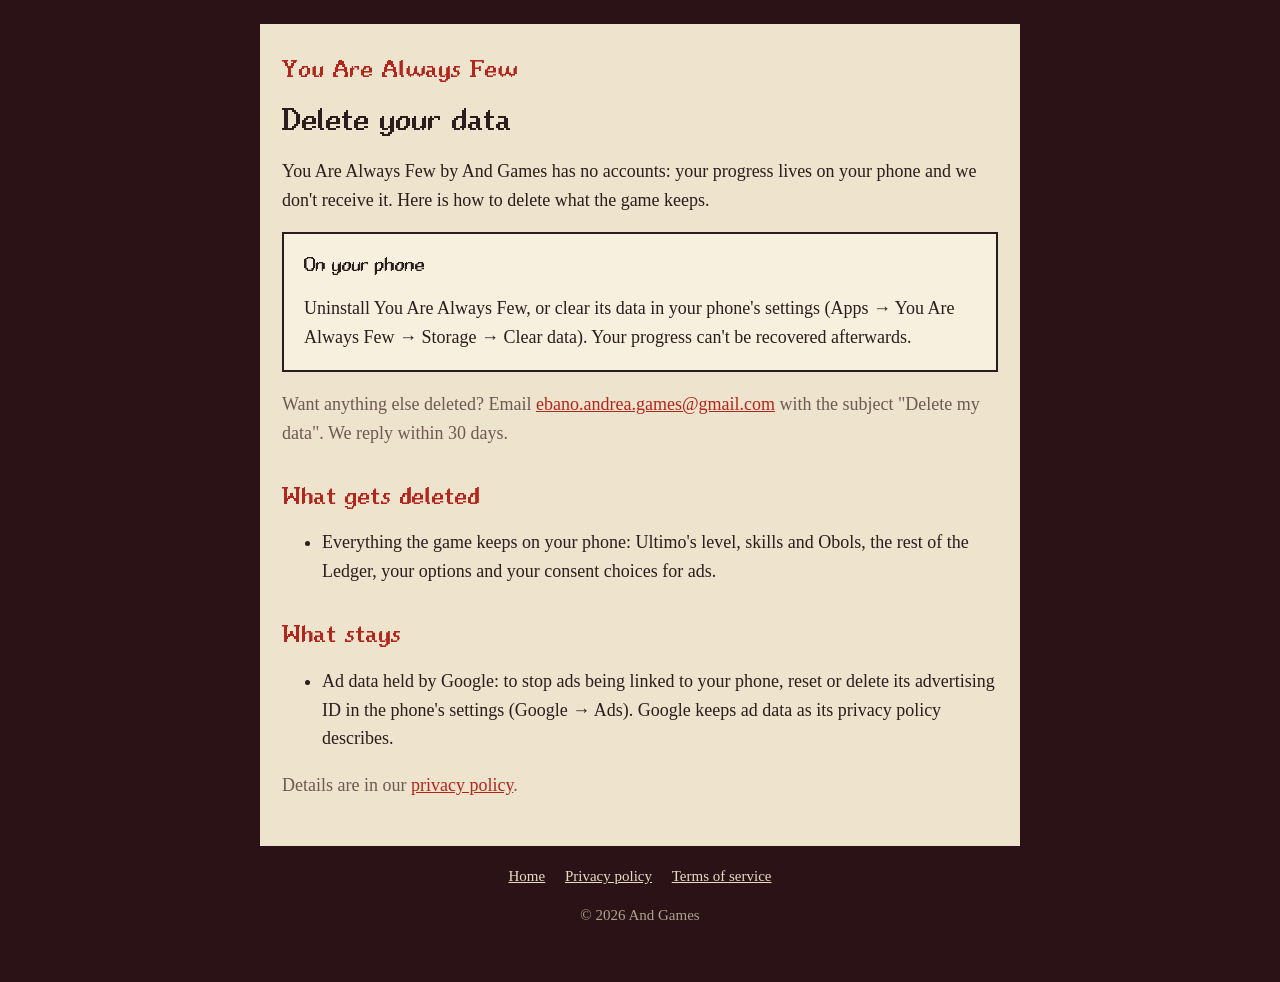
==== delete/index.html @ 034a1f8a "You Are Always Few's site: home, privacy policy, terms and data deletion Co-Authored-By: Claude Opus" ====
<!doctype html>
<html lang="en">
<head>
	<meta charset="utf-8">
	<meta name="viewport" content="width=device-width, initial-scale=1">
	<title>Delete your data · You Are Always Few</title>
	<meta name="description" content="How to delete the data You Are Always Few keeps on your phone.">
	<link rel="stylesheet" href="../style.css">
</head>
<body>
	<main>
		<nav class="top"><a class="logo small" href="../">You Are Always Few</a></nav>

		<h1>Delete your data</h1>
		<p>You Are Always Few by And Games has no accounts: your progress lives on your phone and we don't receive it. Here is how to delete what the game keeps.</p>

		<div class="card">
			<h3 style="margin-top: 0">On your phone</h3>
			<p style="margin-bottom: 0">Uninstall You Are Always Few, or clear its data in your phone's settings (Apps → You Are Always Few → Storage → Clear data). Your progress can't be recovered afterwards.</p>
		</div>

		<p class="muted">Want anything else deleted? Email <a href="mailto:ebano.andrea.games@gmail.com?subject=You%20Are%20Always%20Few%3A%20delete%20my%20data">ebano.andrea.games@gmail.com</a> with the subject "Delete my data". We reply within 30 days.</p>

		<h2>What gets deleted</h2>
		<ul>
			<li>Everything the game keeps on your phone: Ultimo's level, skills and Obols, the rest of the Ledger, your options and your consent choices for ads.</li>
		</ul>

		<h2>What stays</h2>
		<ul>
			<li>Ad data held by Google: to stop ads being linked to your phone, reset or delete its advertising ID in the phone's settings (Google → Ads). Google keeps ad data as its privacy policy describes.</li>
		</ul>

		<p class="muted">Details are in our <a href="../privacy/">privacy policy</a>.</p>
	</main>
	<footer>
		<a href="../">Home</a>
		<a href="../privacy/">Privacy policy</a>
		<a href="../terms/">Terms of service</a>
		<p>© 2026 And Games</p>
	</footer>
</body>
</html>
---- style.css ----
/* You Are Always Few website: the Ledger's paper and red ink, and the game's title font (made for the game, served from here). */
@font-face {
	font-family: "Tally Title";
	src: url("fonts/TallyTitle.ttf") format("truetype");
	font-display: swap;
}

:root {
	--bg: #2a1216;
	--page: #eee3cc;
	--panel: #f8f0de;
	--text: #2b1d1d;
	--muted: #6d5a50;
	--on-bg: #e9dcc3;
	--on-bg-muted: #b3a08f;
	--red: #b3261e;
	--red-edge: #7d1913;
	--gold: #d9a441;
}

* { box-sizing: border-box; }

html { background: var(--bg); }

body {
	margin: 0;
	background: var(--bg);
	color: var(--text);
	font-family: Georgia, "Times New Roman", serif;
	font-size: 18px;
	line-height: 1.6;
}

main {
	max-width: 760px;
	margin: 24px auto 0;
	padding: 32px 22px 28px;
	background: var(--page);
}

a { color: var(--red); }

h1, h2, h3, .logo, .button { font-family: "Tally Title", Georgia, serif; font-weight: 400; }

h1, h2, h3 { line-height: 1.2; }

h1 { font-size: 32px; margin: 0 0 10px; }
h2 { font-size: 24px; margin: 34px 0 8px; color: var(--red); }
h3 { font-size: 20px; margin: 24px 0 4px; }

.muted { color: var(--muted); }

.logo {
	display: inline-block;
	color: var(--red);
	font-size: 48px;
	line-height: 1.1;
	text-decoration: none;
}
.logo.small { font-size: 24px; }

.tagline { font-size: 20px; font-style: italic; margin: 10px 0 24px; }

.hero { text-align: center; }
.hero img { display: block; width: 192px; height: 192px; margin: 0 auto 18px; image-rendering: pixelated; }

.card {
	background: var(--panel);
	border: 2px solid var(--text);
	padding: 18px 20px;
	margin: 18px 0;
}

.button {
	display: inline-block;
	min-width: 220px;
	padding: 14px 24px;
	margin: 6px;
	color: #fff;
	background: var(--red);
	box-shadow: 0 5px 0 var(--red-edge);
	font-size: 20px;
	text-align: center;
	text-decoration: none;
}
.button.disabled { background: var(--muted); box-shadow: 0 5px 0 #4d3f38; pointer-events: none; }

nav.top { display: flex; align-items: center; justify-content: space-between; gap: 12px; margin-bottom: 18px; }
nav.top .language { font-size: 16px; }

footer {
	max-width: 760px;
	margin: 0 auto;
	padding: 18px 16px 40px;
	color: var(--on-bg-muted);
	font-size: 15px;
	text-align: center;
}
footer a { color: var(--on-bg); margin: 0 8px; }

table { width: 100%; border-collapse: collapse; font-size: 16px; }
th, td { text-align: left; vertical-align: top; padding: 8px 10px; border-bottom: 1px solid rgba(43, 29, 29, 0.2); }
th { color: var(--muted); font-weight: 400; }

@media (max-width: 520px) {
	body { font-size: 17px; }
	main { margin-top: 0; }
	.logo { font-size: 32px; }
	.logo.small { font-size: 20px; }
	h1 { font-size: 24px; }
	h2 { font-size: 20px; }
	.button { width: 100%; margin: 6px 0; }
	table { font-size: 15px; }
}
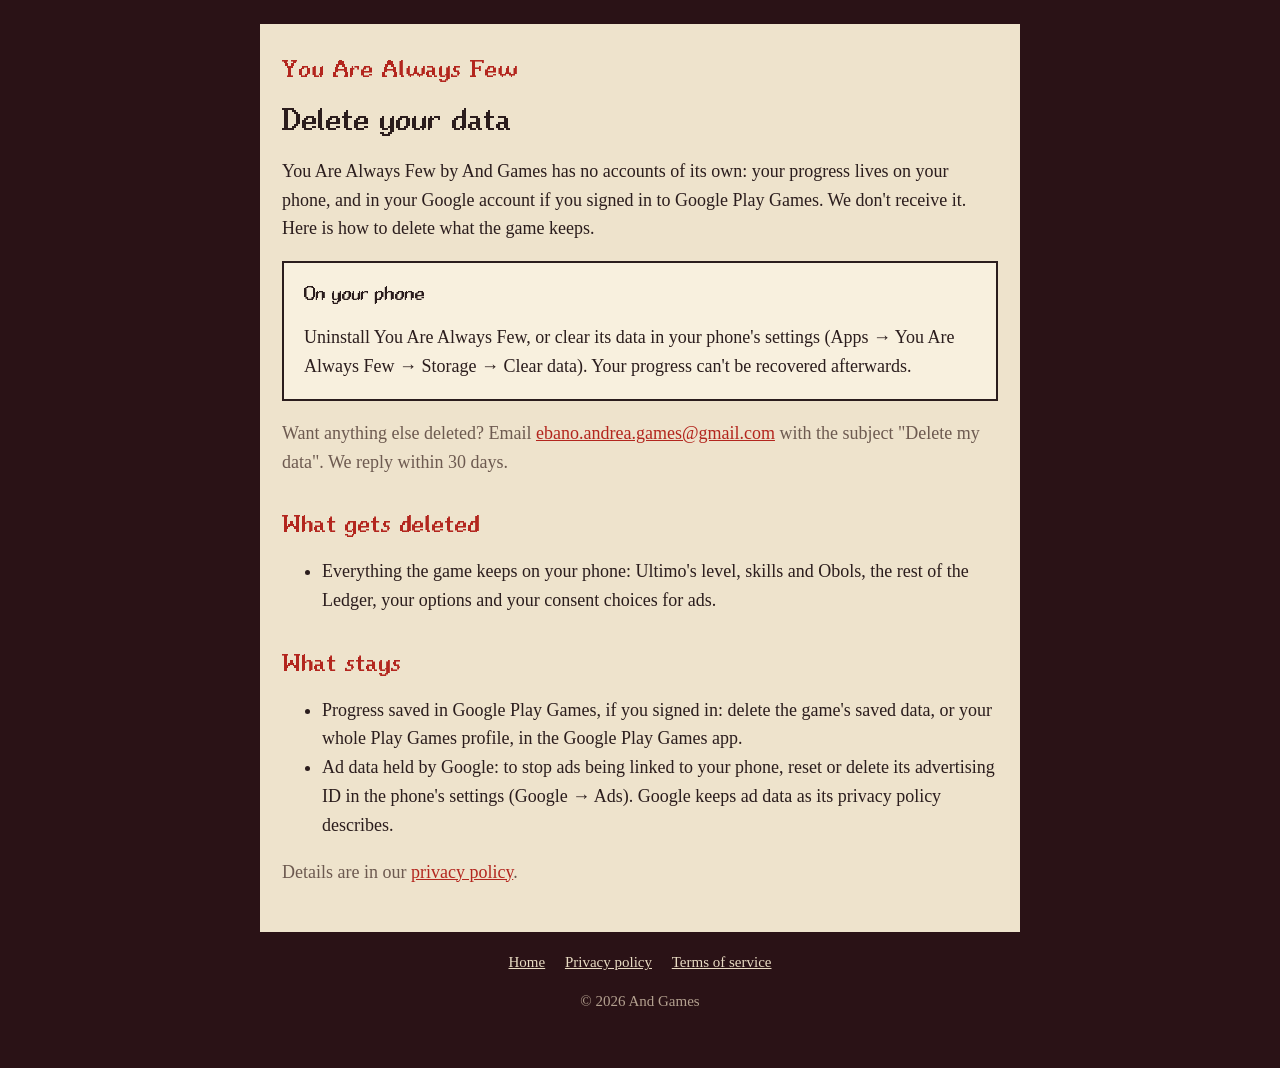
==== commit 566715dc: "Describe Google Play Games sign-in and saved progress Co-Authored-By: Claude Opus 5.5 <noreply@anthr" ====
--- a/delete/index.html
+++ b/delete/index.html
@@ -12,7 +12,7 @@
 		<nav class="top"><a class="logo small" href="../">You Are Always Few</a></nav>
 
 		<h1>Delete your data</h1>
-		<p>You Are Always Few by And Games has no accounts: your progress lives on your phone and we don't receive it. Here is how to delete what the game keeps.</p>
+		<p>You Are Always Few by And Games has no accounts of its own: your progress lives on your phone, and in your Google account if you signed in to Google Play Games. We don't receive it. Here is how to delete what the game keeps.</p>
 
 		<div class="card">
 			<h3 style="margin-top: 0">On your phone</h3>
@@ -28,6 +28,7 @@
 
 		<h2>What stays</h2>
 		<ul>
+			<li>Progress saved in Google Play Games, if you signed in: delete the game's saved data, or your whole Play Games profile, in the Google Play Games app.</li>
 			<li>Ad data held by Google: to stop ads being linked to your phone, reset or delete its advertising ID in the phone's settings (Google → Ads). Google keeps ad data as its privacy policy describes.</li>
 		</ul>
 
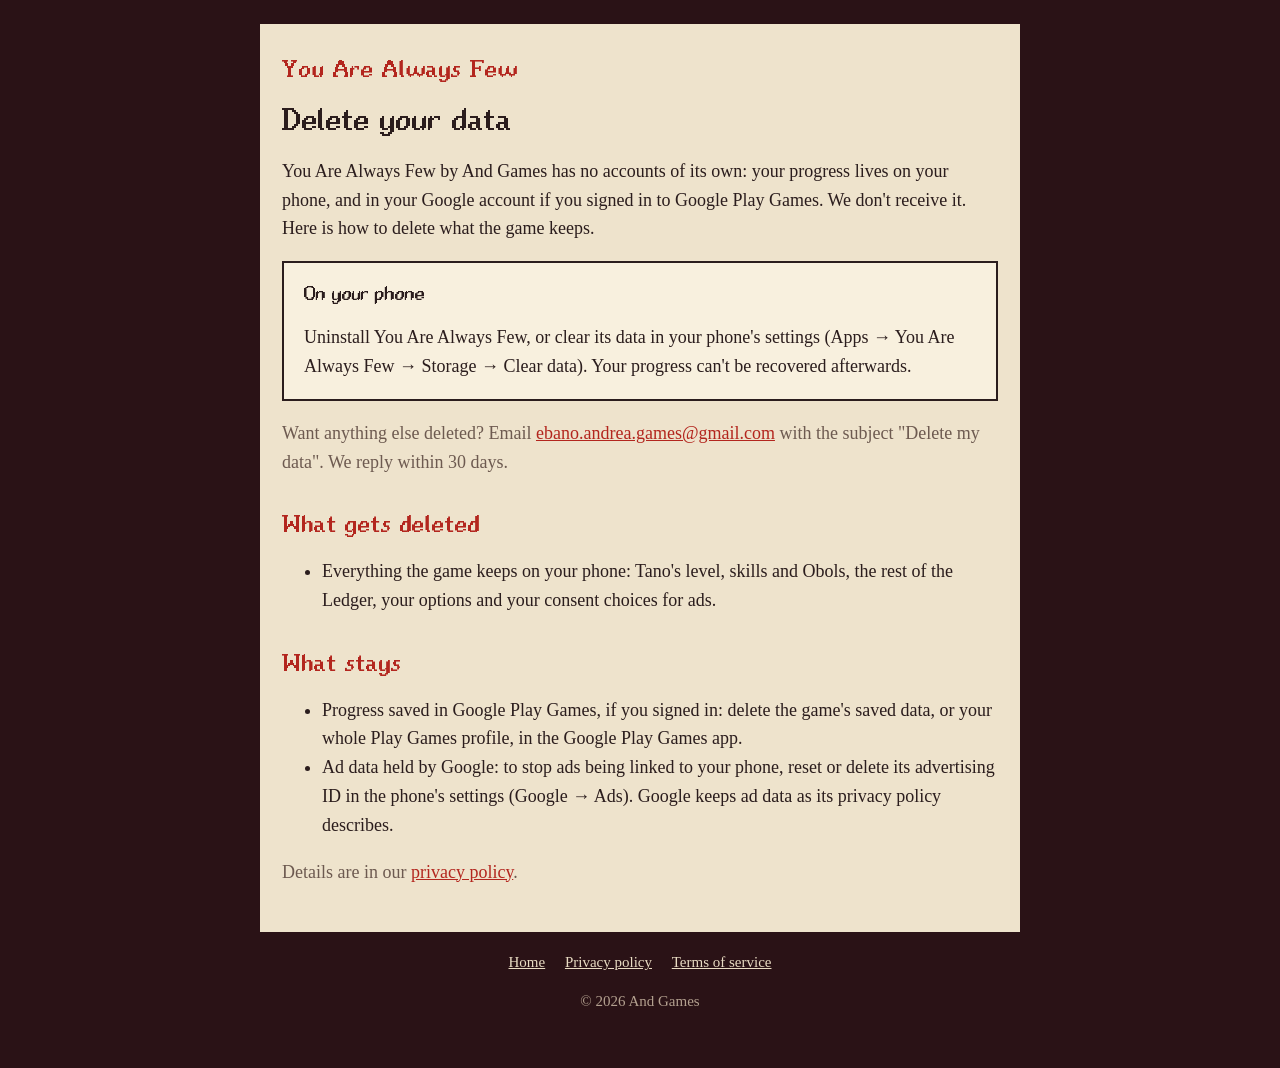
==== commit a2d35280: "Call the hero Tano and drop the Tally, as the game now does Co-Authored-By: Claude Opus 5.5 <noreply" ====
--- a/delete/index.html
+++ b/delete/index.html
@@ -23,7 +23,7 @@
 
 		<h2>What gets deleted</h2>
 		<ul>
-			<li>Everything the game keeps on your phone: Ultimo's level, skills and Obols, the rest of the Ledger, your options and your consent choices for ads.</li>
+			<li>Everything the game keeps on your phone: Tano's level, skills and Obols, the rest of the Ledger, your options and your consent choices for ads.</li>
 		</ul>
 
 		<h2>What stays</h2>
